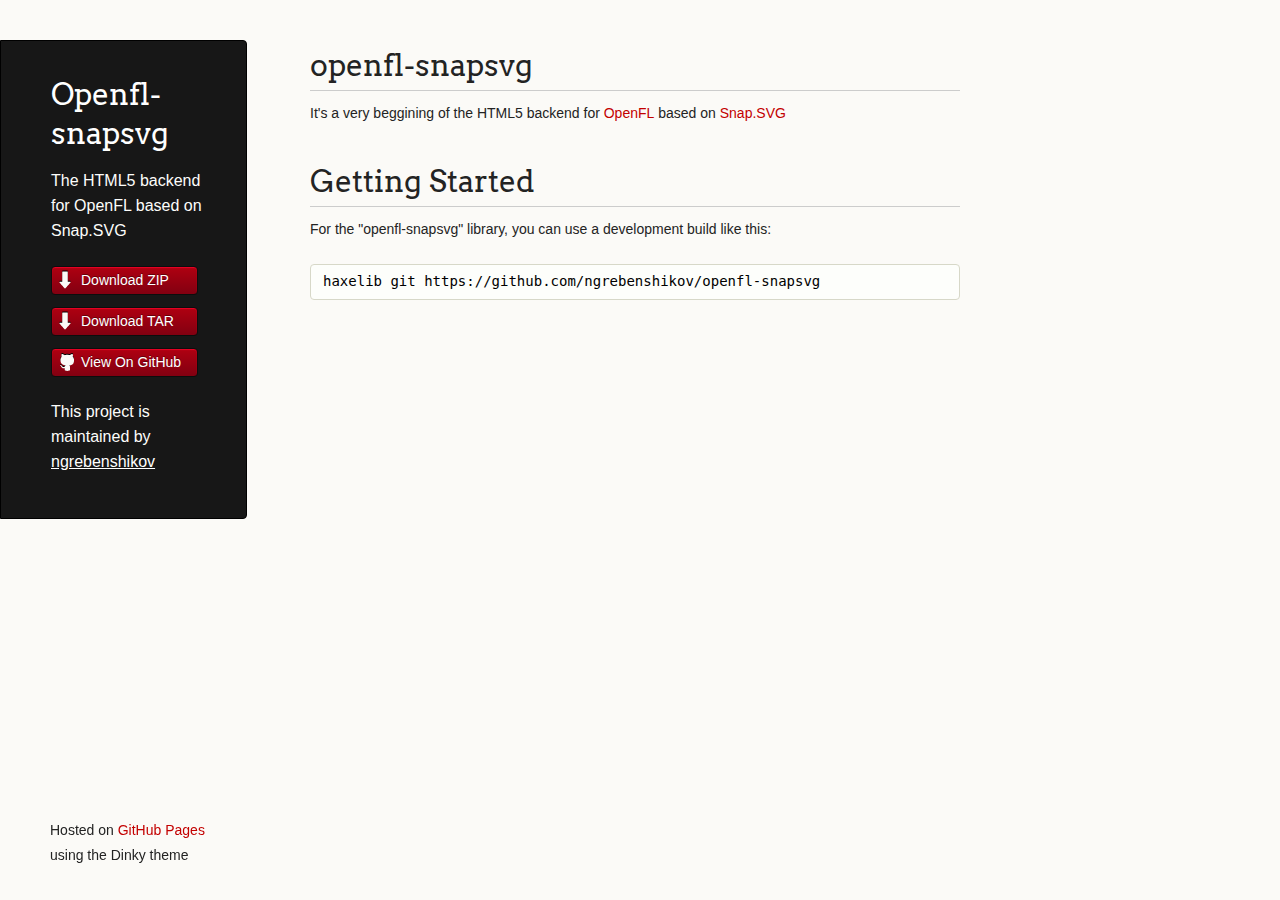
==== index.html @ 3d53fe93 "Create gh-pages branch via GitHub" ====
<!doctype html>
<html>
  <head>
    <meta charset="utf-8">
    <meta http-equiv="X-UA-Compatible" content="chrome=1">
    <title>Openfl-snapsvg by ngrebenshikov</title>

    <link rel="stylesheet" href="stylesheets/styles.css">
    <link rel="stylesheet" href="stylesheets/pygment_trac.css">
    <script src="javascripts/scale.fix.js"></script>
    <meta name="viewport" content="width=device-width, initial-scale=1, user-scalable=no">
    <!--[if lt IE 9]>
    <script src="//html5shiv.googlecode.com/svn/trunk/html5.js"></script>
    <![endif]-->
  </head>
  <body>
    <div class="wrapper">
      <header>
        <h1 class="header">Openfl-snapsvg</h1>
        <p class="header">The HTML5 backend for OpenFL based on Snap.SVG</p>

        <ul>
          <li class="download"><a class="buttons" href="https://github.com/ngrebenshikov/openfl-snapsvg/zipball/master">Download ZIP</a></li>
          <li class="download"><a class="buttons" href="https://github.com/ngrebenshikov/openfl-snapsvg/tarball/master">Download TAR</a></li>
          <li><a class="buttons github" href="https://github.com/ngrebenshikov/openfl-snapsvg">View On GitHub</a></li>
        </ul>

        <p class="header">This project is maintained by <a class="header name" href="https://github.com/ngrebenshikov">ngrebenshikov</a></p>


      </header>
      <section>
        <h1>
<a name="openfl-snapsvg" class="anchor" href="#openfl-snapsvg"><span class="octicon octicon-link"></span></a>openfl-snapsvg</h1>

<p>It's a very beggining of the HTML5 backend for <a href="http://www.openfl.org">OpenFL</a> based on <a href="http://snapsvg.io">Snap.SVG</a></p>

<h1>
<a name="getting-started" class="anchor" href="#getting-started"><span class="octicon octicon-link"></span></a>Getting Started</h1>

<p>For the "openfl-snapsvg" library, you can use a development build like this:</p>

<pre><code>haxelib git https://github.com/ngrebenshikov/openfl-snapsvg
</code></pre>
      </section>
      <footer>
        <p><small>Hosted on <a href="http://pages.github.com">GitHub Pages</a> using the Dinky theme</small></p>
      </footer>
    </div>
    <!--[if !IE]><script>fixScale(document);</script><![endif]-->
		
  </body>
</html>
---- stylesheets/styles.css ----
@import url(https://fonts.googleapis.com/css?family=Arvo:400,700,400italic);

/* MeyerWeb Reset */

html, body, div, span, applet, object, iframe,
h1, h2, h3, h4, h5, h6, p, blockquote, pre,
a, abbr, acronym, address, big, cite, code,
del, dfn, em, img, ins, kbd, q, s, samp,
small, strike, strong, sub, sup, tt, var,
b, u, i, center,
dl, dt, dd, ol, ul, li,
fieldset, form, label, legend,
table, caption, tbody, tfoot, thead, tr, th, td,
article, aside, canvas, details, embed,
figure, figcaption, footer, header, hgroup,
menu, nav, output, ruby, section, summary,
time, mark, audio, video {
  margin: 0;
  padding: 0;
  border: 0;
  font: inherit;
  vertical-align: baseline;
}


/* Base text styles */

body {
  padding:10px 50px 0 0;
  font-family:"Helvetica Neue", Helvetica, Arial, sans-serif;
	font-size: 14px;
	color: #232323;
	background-color: #FBFAF7;
	margin: 0;
	line-height: 1.8em;
	-webkit-font-smoothing: antialiased;

}

h1, h2, h3, h4, h5, h6 {
  color:#232323;
  margin:36px 0 10px;
}

p, ul, ol, table, dl {
  margin:0 0 22px;
}

h1, h2, h3 {
	font-family: Arvo, Monaco, serif;
  line-height:1.3;
	font-weight: normal;
}

h1,h2, h3 {
	display: block;
	border-bottom: 1px solid #ccc;
	padding-bottom: 5px;
}

h1 {
	font-size: 30px;
}

h2 {
	font-size: 24px;
}

h3 {
	font-size: 18px;
}

h4, h5, h6 {
	font-family: Arvo, Monaco, serif;
	font-weight: 700;
}

a {
  color:#C30000;
  font-weight:200;
  text-decoration:none;
}

a:hover {
	text-decoration: underline;
}

a small {
	font-size: 12px;
}

em {
	font-style: italic;
}

strong {
  font-weight:700;
}

ul {
  list-style: inside;
  padding-left: 25px;
}

ol {
  list-style: decimal inside;
  padding-left: 20px;
}

blockquote {
  margin: 0;
  padding: 0 0 0 20px;
  font-style: italic;
}

dl, dt, dd, dl p {
	font-color: #444;
}

dl dt {
  font-weight: bold;
}

dl dd {
  padding-left: 20px;
  font-style: italic;
}

dl p {
  padding-left: 20px;
  font-style: italic;
}

hr {
  border:0;
  background:#ccc;
  height:1px;
  margin:0 0 24px;
}

/* Images */

img {
  position: relative;
  margin: 0 auto;
  max-width: 650px;
  padding: 5px;
  margin: 10px 0 32px 0;
  border: 1px solid #ccc;
}

p img {
  display: inline;
  margin: 0;
  padding: 0;
  vertical-align: middle;
  text-align: center;
  border: none;
}

/* Code blocks */

code, pre {
	font-family: Monaco, "Bitstream Vera Sans Mono", "Lucida Console", Terminal, monospace;
  color:#000;
  font-size:14px;
}

pre {
	padding: 4px 12px;
  background: #FDFEFB;
  border-radius:4px;
  border:1px solid #D7D8C8;
  overflow: auto;
  overflow-y: hidden;
	margin-bottom: 32px;
}


/* Tables */

table {
  width:100%;
}

table {
  border: 1px solid #ccc;
  margin-bottom: 32px;
  text-align: left;
 }

th {
  font-family: 'Arvo', Helvetica, Arial, sans-serif;
	font-size: 18px;
	font-weight: normal;
  padding: 10px;
  background: #232323;
  color: #FDFEFB;
 }

td {
  padding: 10px;
	background: #ccc;
 }


/* Wrapper */
.wrapper {
  width:960px;
}


/* Header */

header {
	background-color: #171717;
	color: #FDFDFB;
  width:170px;
  float:left;
  position:fixed;
	border: 1px solid #000;
	-webkit-border-top-right-radius: 4px;
	-webkit-border-bottom-right-radius: 4px;
	-moz-border-radius-topright: 4px;
	-moz-border-radius-bottomright: 4px;
	border-top-right-radius: 4px;
	border-bottom-right-radius: 4px;
	padding: 34px 25px 22px 50px;
	margin: 30px 25px 0 0;
	-webkit-font-smoothing: antialiased;
}

p.header {
	font-size: 16px;
}

h1.header {
	font-family: Arvo, sans-serif;
	font-size: 30px;
	font-weight: 300;
	line-height: 1.3em;
	border-bottom: none;
	margin-top: 0;
}


h1.header, a.header, a.name, header a{
	color: #fff;
}

a.header {
	text-decoration: underline;
}

a.name {
	white-space: nowrap;
}

header ul {
  list-style:none;
  padding:0;
}

header li {
	list-style-type: none;
  width:132px;
  height:15px;
	margin-bottom: 12px;
	line-height: 1em;
	padding: 6px 6px 6px 7px;

	background: #AF0011;
	background: -moz-linear-gradient(top, #AF0011 0%, #820011 100%);
  background: -webkit-gradient(linear, left top, left bottom, color-stop(0%,#f8f8f8), color-stop(100%,#dddddd));
  background: -webkit-linear-gradient(top, #AF0011 0%,#820011 100%);
  background: -o-linear-gradient(top, #AF0011 0%,#820011 100%);
  background: -ms-linear-gradient(top, #AF0011 0%,#820011 100%);
  background: linear-gradient(top, #AF0011 0%,#820011 100%);

	border-radius:4px;
  border:1px solid #0D0D0D;

	-webkit-box-shadow: inset 0px 1px 1px 0 rgba(233,2,38, 1);
	box-shadow: inset 0px 1px 1px 0 rgba(233,2,38, 1);

}

header li:hover {
	background: #C3001D;
	background: -moz-linear-gradient(top, #C3001D 0%, #950119 100%);
  background: -webkit-gradient(linear, left top, left bottom, color-stop(0%,#f8f8f8), color-stop(100%,#dddddd));
  background: -webkit-linear-gradient(top, #C3001D 0%,#950119 100%);
  background: -o-linear-gradient(top, #C3001D 0%,#950119 100%);
  background: -ms-linear-gradient(top, #C3001D 0%,#950119 100%);
  background: linear-gradient(top, #C3001D 0%,#950119 100%);
}

a.buttons {
	-webkit-font-smoothing: antialiased;
	background: url(../images/arrow-down.png) no-repeat;
	font-weight: normal;
	text-shadow: rgba(0, 0, 0, 0.4) 0 -1px 0;
	padding: 2px 2px 2px 22px;
	height: 30px;
}

a.github {
	background: url(../images/octocat-small.png) no-repeat 1px;
}

a.buttons:hover {
	color: #fff;
	text-decoration: none;
}


/* Section - for main page content */

section {
  width:650px;
  float:right;
  padding-bottom:50px;
}


/* Footer */

footer {
  width:170px;
  float:left;
  position:fixed;
  bottom:10px;
	padding-left: 50px;
}

@media print, screen and (max-width: 960px) {

  div.wrapper {
    width:auto;
    margin:0;
  }

  header, section, footer {
    float:none;
    position:static;
    width:auto;
  }

	footer {
		border-top: 1px solid #ccc;
		margin:0 84px 0 50px;
		padding:0;
	}

  header {
    padding-right:320px;
  }

  section {
    padding:20px 84px 20px 50px;
    margin:0 0 20px;
  }

  header a small {
    display:inline;
  }

  header ul {
    position:absolute;
    right:130px;
    top:84px;
  }
}

@media print, screen and (max-width: 720px) {
  body {
    word-wrap:break-word;
  }

  header {
    padding:10px 20px 0;
		margin-right: 0;
  }

	section {
    padding:10px 0 10px 20px;
    margin:0 0 30px;
  }

	footer {
		margin: 0 0 0 30px;
	}

  header ul, header p.view {
    position:static;
  }
}

@media print, screen and (max-width: 480px) {

  header ul li.download {
    display:none;
  }

	footer {
		margin: 0 0 0 20px;
	}

	footer a{
		display:block;
	}

}

@media print {
  body {
    padding:0.4in;
    font-size:12pt;
    color:#444;
  }
}
---- stylesheets/pygment_trac.css ----
.highlight  { background: #ffffff; }
.highlight .c { color: #999988; font-style: italic } /* Comment */
.highlight .err { color: #a61717; background-color: #e3d2d2 } /* Error */
.highlight .k { font-weight: bold } /* Keyword */
.highlight .o { font-weight: bold } /* Operator */
.highlight .cm { color: #999988; font-style: italic } /* Comment.Multiline */
.highlight .cp { color: #999999; font-weight: bold } /* Comment.Preproc */
.highlight .c1 { color: #999988; font-style: italic } /* Comment.Single */
.highlight .cs { color: #999999; font-weight: bold; font-style: italic } /* Comment.Special */
.highlight .gd { color: #000000; background-color: #ffdddd } /* Generic.Deleted */
.highlight .gd .x { color: #000000; background-color: #ffaaaa } /* Generic.Deleted.Specific */
.highlight .ge { font-style: italic } /* Generic.Emph */
.highlight .gr { color: #aa0000 } /* Generic.Error */
.highlight .gh { color: #999999 } /* Generic.Heading */
.highlight .gi { color: #000000; background-color: #ddffdd } /* Generic.Inserted */
.highlight .gi .x { color: #000000; background-color: #aaffaa } /* Generic.Inserted.Specific */
.highlight .go { color: #888888 } /* Generic.Output */
.highlight .gp { color: #555555 } /* Generic.Prompt */
.highlight .gs { font-weight: bold } /* Generic.Strong */
.highlight .gu { color: #800080; font-weight: bold; } /* Generic.Subheading */
.highlight .gt { color: #aa0000 } /* Generic.Traceback */
.highlight .kc { font-weight: bold } /* Keyword.Constant */
.highlight .kd { font-weight: bold } /* Keyword.Declaration */
.highlight .kn { font-weight: bold } /* Keyword.Namespace */
.highlight .kp { font-weight: bold } /* Keyword.Pseudo */
.highlight .kr { font-weight: bold } /* Keyword.Reserved */
.highlight .kt { color: #445588; font-weight: bold } /* Keyword.Type */
.highlight .m { color: #009999 } /* Literal.Number */
.highlight .s { color: #d14 } /* Literal.String */
.highlight .na { color: #008080 } /* Name.Attribute */
.highlight .nb { color: #0086B3 } /* Name.Builtin */
.highlight .nc { color: #445588; font-weight: bold } /* Name.Class */
.highlight .no { color: #008080 } /* Name.Constant */
.highlight .ni { color: #800080 } /* Name.Entity */
.highlight .ne { color: #990000; font-weight: bold } /* Name.Exception */
.highlight .nf { color: #990000; font-weight: bold } /* Name.Function */
.highlight .nn { color: #555555 } /* Name.Namespace */
.highlight .nt { color: #000080 } /* Name.Tag */
.highlight .nv { color: #008080 } /* Name.Variable */
.highlight .ow { font-weight: bold } /* Operator.Word */
.highlight .w { color: #bbbbbb } /* Text.Whitespace */
.highlight .mf { color: #009999 } /* Literal.Number.Float */
.highlight .mh { color: #009999 } /* Literal.Number.Hex */
.highlight .mi { color: #009999 } /* Literal.Number.Integer */
.highlight .mo { color: #009999 } /* Literal.Number.Oct */
.highlight .sb { color: #d14 } /* Literal.String.Backtick */
.highlight .sc { color: #d14 } /* Literal.String.Char */
.highlight .sd { color: #d14 } /* Literal.String.Doc */
.highlight .s2 { color: #d14 } /* Literal.String.Double */
.highlight .se { color: #d14 } /* Literal.String.Escape */
.highlight .sh { color: #d14 } /* Literal.String.Heredoc */
.highlight .si { color: #d14 } /* Literal.String.Interpol */
.highlight .sx { color: #d14 } /* Literal.String.Other */
.highlight .sr { color: #009926 } /* Literal.String.Regex */
.highlight .s1 { color: #d14 } /* Literal.String.Single */
.highlight .ss { color: #990073 } /* Literal.String.Symbol */
.highlight .bp { color: #999999 } /* Name.Builtin.Pseudo */
.highlight .vc { color: #008080 } /* Name.Variable.Class */
.highlight .vg { color: #008080 } /* Name.Variable.Global */
.highlight .vi { color: #008080 } /* Name.Variable.Instance */
.highlight .il { color: #009999 } /* Literal.Number.Integer.Long */

.type-csharp .highlight .k { color: #0000FF }
.type-csharp .highlight .kt { color: #0000FF }
.type-csharp .highlight .nf { color: #000000; font-weight: normal }
.type-csharp .highlight .nc { color: #2B91AF }
.type-csharp .highlight .nn { color: #000000 }
.type-csharp .highlight .s { color: #A31515 }
.type-csharp .highlight .sc { color: #A31515 }
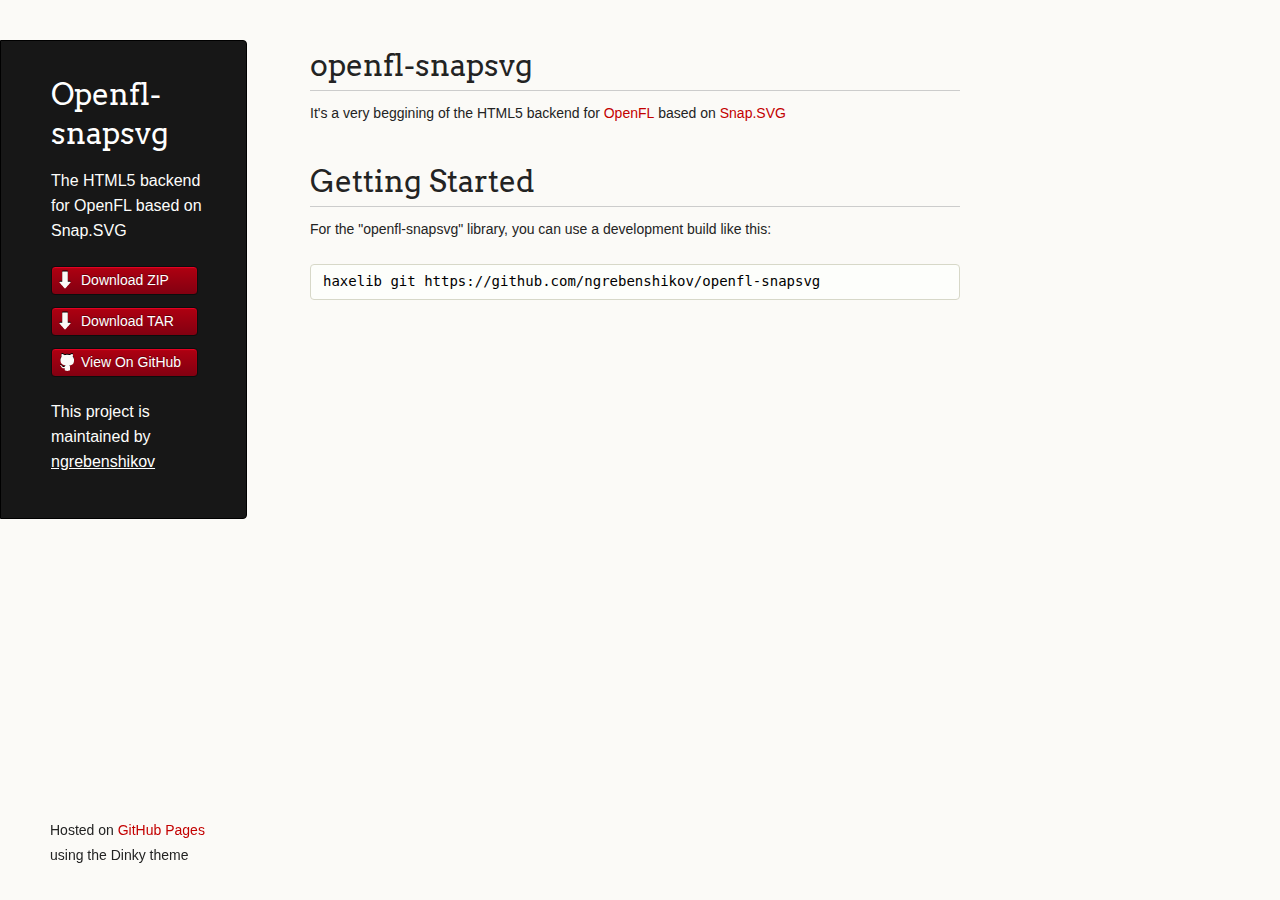
==== commit b51b50a8: "Create gh-pages branch via GitHub" ====
--- a/index.html
+++ b/index.html
@@ -48,6 +48,16 @@
       </footer>
     </div>
     <!--[if !IE]><script>fixScale(document);</script><![endif]-->
-		
+		          <script type="text/javascript">
+            var gaJsHost = (("https:" == document.location.protocol) ? "https://ssl." : "http://www.");
+            document.write(unescape("%3Cscript src='" + gaJsHost + "google-analytics.com/ga.js' type='text/javascript'%3E%3C/script%3E"));
+          </script>
+          <script type="text/javascript">
+            try {
+              var pageTracker = _gat._getTracker("UA-105853-17");
+            pageTracker._trackPageview();
+            } catch(err) {}
+          </script>
+
   </body>
 </html>
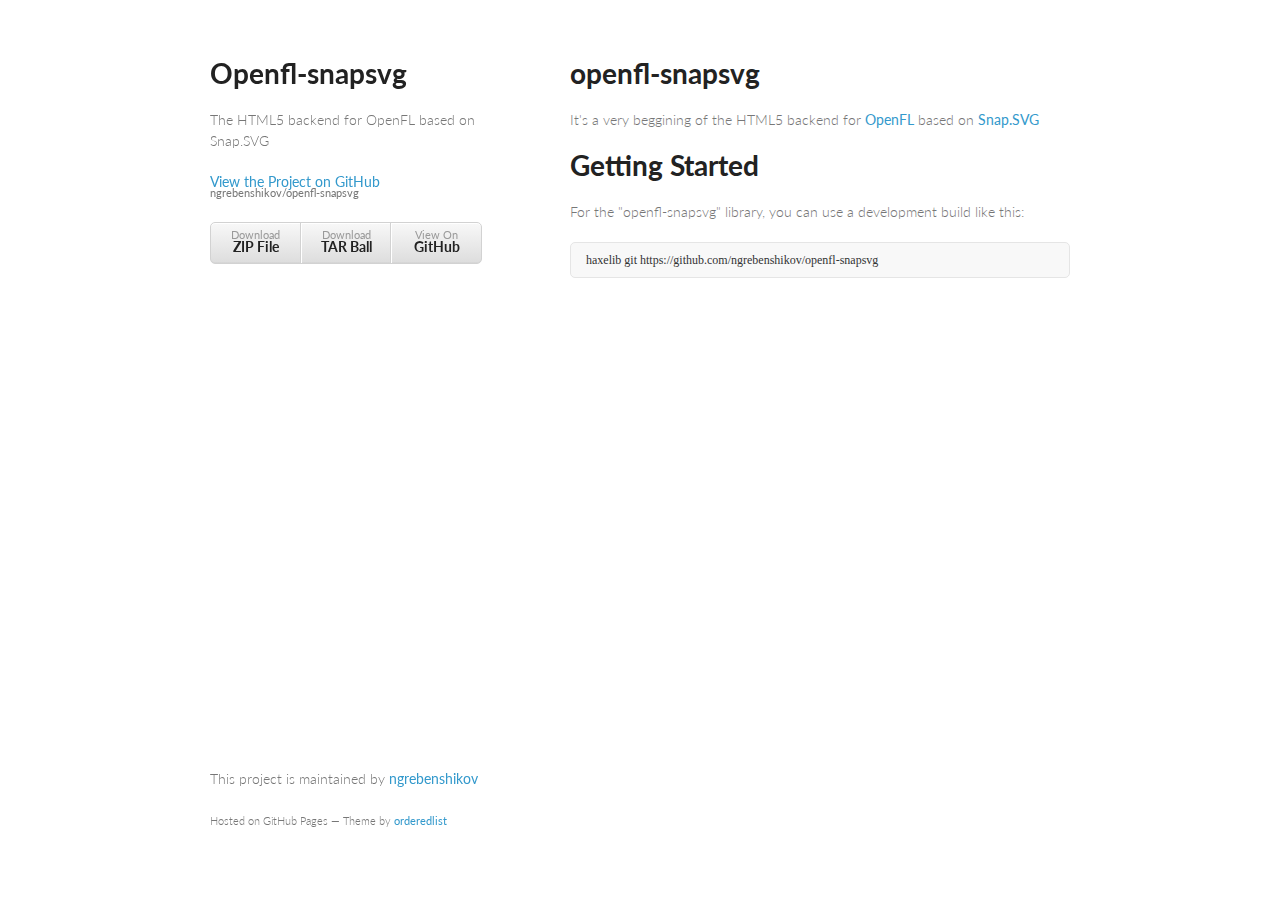
==== commit 33669234: "Create gh-pages branch via GitHub" ====
--- a/index.html
+++ b/index.html
@@ -7,7 +7,6 @@
 
     <link rel="stylesheet" href="stylesheets/styles.css">
     <link rel="stylesheet" href="stylesheets/pygment_trac.css">
-    <script src="javascripts/scale.fix.js"></script>
     <meta name="viewport" content="width=device-width, initial-scale=1, user-scalable=no">
     <!--[if lt IE 9]>
     <script src="//html5shiv.googlecode.com/svn/trunk/html5.js"></script>
@@ -16,18 +15,17 @@
   <body>
     <div class="wrapper">
       <header>
-        <h1 class="header">Openfl-snapsvg</h1>
-        <p class="header">The HTML5 backend for OpenFL based on Snap.SVG</p>
+        <h1>Openfl-snapsvg</h1>
+        <p>The HTML5 backend for OpenFL based on Snap.SVG</p>
+
+        <p class="view"><a href="https://github.com/ngrebenshikov/openfl-snapsvg">View the Project on GitHub <small>ngrebenshikov/openfl-snapsvg</small></a></p>
+
 
         <ul>
-          <li class="download"><a class="buttons" href="https://github.com/ngrebenshikov/openfl-snapsvg/zipball/master">Download ZIP</a></li>
-          <li class="download"><a class="buttons" href="https://github.com/ngrebenshikov/openfl-snapsvg/tarball/master">Download TAR</a></li>
-          <li><a class="buttons github" href="https://github.com/ngrebenshikov/openfl-snapsvg">View On GitHub</a></li>
+          <li><a href="https://github.com/ngrebenshikov/openfl-snapsvg/zipball/master">Download <strong>ZIP File</strong></a></li>
+          <li><a href="https://github.com/ngrebenshikov/openfl-snapsvg/tarball/master">Download <strong>TAR Ball</strong></a></li>
+          <li><a href="https://github.com/ngrebenshikov/openfl-snapsvg">View On <strong>GitHub</strong></a></li>
         </ul>
-
-        <p class="header">This project is maintained by <a class="header name" href="https://github.com/ngrebenshikov">ngrebenshikov</a></p>
-
-
       </header>
       <section>
         <h1>
@@ -44,11 +42,12 @@
 </code></pre>
       </section>
       <footer>
-        <p><small>Hosted on <a href="http://pages.github.com">GitHub Pages</a> using the Dinky theme</small></p>
+        <p>This project is maintained by <a href="https://github.com/ngrebenshikov">ngrebenshikov</a></p>
+        <p><small>Hosted on GitHub Pages &mdash; Theme by <a href="https://github.com/orderedlist">orderedlist</a></small></p>
       </footer>
     </div>
-    <!--[if !IE]><script>fixScale(document);</script><![endif]-->
-		          <script type="text/javascript">
+    <script src="javascripts/scale.fix.js"></script>
+              <script type="text/javascript">
             var gaJsHost = (("https:" == document.location.protocol) ? "https://ssl." : "http://www.");
             document.write(unescape("%3Cscript src='" + gaJsHost + "google-analytics.com/ga.js' type='text/javascript'%3E%3C/script%3E"));
           </script>
@@ -60,4 +59,4 @@
           </script>
 
   </body>
-</html>
+</html>--- a/stylesheets/styles.css
+++ b/stylesheets/styles.css
@@ -1,374 +1,220 @@
-@import url(https://fonts.googleapis.com/css?family=Arvo:400,700,400italic);
-
-/* MeyerWeb Reset */
-
-html, body, div, span, applet, object, iframe,
-h1, h2, h3, h4, h5, h6, p, blockquote, pre,
-a, abbr, acronym, address, big, cite, code,
-del, dfn, em, img, ins, kbd, q, s, samp,
-small, strike, strong, sub, sup, tt, var,
-b, u, i, center,
-dl, dt, dd, ol, ul, li,
-fieldset, form, label, legend,
-table, caption, tbody, tfoot, thead, tr, th, td,
-article, aside, canvas, details, embed,
-figure, figcaption, footer, header, hgroup,
-menu, nav, output, ruby, section, summary,
-time, mark, audio, video {
-  margin: 0;
-  padding: 0;
-  border: 0;
-  font: inherit;
-  vertical-align: baseline;
-}
-
-
-/* Base text styles */
+@import url(https://fonts.googleapis.com/css?family=Lato:300italic,700italic,300,700);
 
 body {
-  padding:10px 50px 0 0;
-  font-family:"Helvetica Neue", Helvetica, Arial, sans-serif;
-	font-size: 14px;
-	color: #232323;
-	background-color: #FBFAF7;
-	margin: 0;
-	line-height: 1.8em;
-	-webkit-font-smoothing: antialiased;
-
+  padding:50px;
+  font:14px/1.5 Lato, "Helvetica Neue", Helvetica, Arial, sans-serif;
+  color:#777;
+  font-weight:300;
 }
 
 h1, h2, h3, h4, h5, h6 {
-  color:#232323;
-  margin:36px 0 10px;
-}
-
-p, ul, ol, table, dl {
-  margin:0 0 22px;
+  color:#222;
+  margin:0 0 20px;
+}
+
+p, ul, ol, table, pre, dl {
+  margin:0 0 20px;
 }
 
 h1, h2, h3 {
-	font-family: Arvo, Monaco, serif;
-  line-height:1.3;
-	font-weight: normal;
-}
-
-h1,h2, h3 {
-	display: block;
-	border-bottom: 1px solid #ccc;
-	padding-bottom: 5px;
+  line-height:1.1;
 }
 
 h1 {
-	font-size: 30px;
+  font-size:28px;
 }
 
 h2 {
-	font-size: 24px;
-}
-
-h3 {
-	font-size: 18px;
-}
-
-h4, h5, h6 {
-	font-family: Arvo, Monaco, serif;
-	font-weight: 700;
+  color:#393939;
+}
+
+h3, h4, h5, h6 {
+  color:#494949;
 }
 
 a {
-  color:#C30000;
-  font-weight:200;
+  color:#39c;
+  font-weight:400;
   text-decoration:none;
 }
 
-a:hover {
-	text-decoration: underline;
-}
-
 a small {
-	font-size: 12px;
-}
-
-em {
-	font-style: italic;
+  font-size:11px;
+  color:#777;
+  margin-top:-0.6em;
+  display:block;
+}
+
+.wrapper {
+  width:860px;
+  margin:0 auto;
+}
+
+blockquote {
+  border-left:1px solid #e5e5e5;
+  margin:0;
+  padding:0 0 0 20px;
+  font-style:italic;
+}
+
+code, pre {
+  font-family:Monaco, Bitstream Vera Sans Mono, Lucida Console, Terminal;
+  color:#333;
+  font-size:12px;
+}
+
+pre {
+  padding:8px 15px;
+  background: #f8f8f8;  
+  border-radius:5px;
+  border:1px solid #e5e5e5;
+  overflow-x: auto;
+}
+
+table {
+  width:100%;
+  border-collapse:collapse;
+}
+
+th, td {
+  text-align:left;
+  padding:5px 10px;
+  border-bottom:1px solid #e5e5e5;
+}
+
+dt {
+  color:#444;
+  font-weight:700;
+}
+
+th {
+  color:#444;
+}
+
+img {
+  max-width:100%;
+}
+
+header {
+  width:270px;
+  float:left;
+  position:fixed;
+}
+
+header ul {
+  list-style:none;
+  height:40px;
+  
+  padding:0;
+  
+  background: #eee;
+  background: -moz-linear-gradient(top, #f8f8f8 0%, #dddddd 100%);
+  background: -webkit-gradient(linear, left top, left bottom, color-stop(0%,#f8f8f8), color-stop(100%,#dddddd));
+  background: -webkit-linear-gradient(top, #f8f8f8 0%,#dddddd 100%);
+  background: -o-linear-gradient(top, #f8f8f8 0%,#dddddd 100%);
+  background: -ms-linear-gradient(top, #f8f8f8 0%,#dddddd 100%);
+  background: linear-gradient(top, #f8f8f8 0%,#dddddd 100%);
+  
+  border-radius:5px;
+  border:1px solid #d2d2d2;
+  box-shadow:inset #fff 0 1px 0, inset rgba(0,0,0,0.03) 0 -1px 0;
+  width:270px;
+}
+
+header li {
+  width:89px;
+  float:left;
+  border-right:1px solid #d2d2d2;
+  height:40px;
+}
+
+header ul a {
+  line-height:1;
+  font-size:11px;
+  color:#999;
+  display:block;
+  text-align:center;
+  padding-top:6px;
+  height:40px;
 }
 
 strong {
+  color:#222;
   font-weight:700;
 }
 
-ul {
-  list-style: inside;
-  padding-left: 25px;
-}
-
-ol {
-  list-style: decimal inside;
-  padding-left: 20px;
-}
-
-blockquote {
-  margin: 0;
-  padding: 0 0 0 20px;
-  font-style: italic;
-}
-
-dl, dt, dd, dl p {
-	font-color: #444;
-}
-
-dl dt {
-  font-weight: bold;
-}
-
-dl dd {
-  padding-left: 20px;
-  font-style: italic;
-}
-
-dl p {
-  padding-left: 20px;
-  font-style: italic;
+header ul li + li {
+  width:88px;
+  border-left:1px solid #fff;
+}
+
+header ul li + li + li {
+  border-right:none;
+  width:89px;
+}
+
+header ul a strong {
+  font-size:14px;
+  display:block;
+  color:#222;
+}
+
+section {
+  width:500px;
+  float:right;
+  padding-bottom:50px;
+}
+
+small {
+  font-size:11px;
 }
 
 hr {
   border:0;
-  background:#ccc;
+  background:#e5e5e5;
   height:1px;
-  margin:0 0 24px;
-}
-
-/* Images */
-
-img {
-  position: relative;
-  margin: 0 auto;
-  max-width: 650px;
-  padding: 5px;
-  margin: 10px 0 32px 0;
-  border: 1px solid #ccc;
-}
-
-p img {
-  display: inline;
-  margin: 0;
-  padding: 0;
-  vertical-align: middle;
-  text-align: center;
-  border: none;
-}
-
-/* Code blocks */
-
-code, pre {
-	font-family: Monaco, "Bitstream Vera Sans Mono", "Lucida Console", Terminal, monospace;
-  color:#000;
-  font-size:14px;
-}
-
-pre {
-	padding: 4px 12px;
-  background: #FDFEFB;
-  border-radius:4px;
-  border:1px solid #D7D8C8;
-  overflow: auto;
-  overflow-y: hidden;
-	margin-bottom: 32px;
-}
-
-
-/* Tables */
-
-table {
-  width:100%;
-}
-
-table {
-  border: 1px solid #ccc;
-  margin-bottom: 32px;
-  text-align: left;
- }
-
-th {
-  font-family: 'Arvo', Helvetica, Arial, sans-serif;
-	font-size: 18px;
-	font-weight: normal;
-  padding: 10px;
-  background: #232323;
-  color: #FDFEFB;
- }
-
-td {
-  padding: 10px;
-	background: #ccc;
- }
-
-
-/* Wrapper */
-.wrapper {
-  width:960px;
-}
-
-
-/* Header */
-
-header {
-	background-color: #171717;
-	color: #FDFDFB;
-  width:170px;
+  margin:0 0 20px;
+}
+
+footer {
+  width:270px;
   float:left;
   position:fixed;
-	border: 1px solid #000;
-	-webkit-border-top-right-radius: 4px;
-	-webkit-border-bottom-right-radius: 4px;
-	-moz-border-radius-topright: 4px;
-	-moz-border-radius-bottomright: 4px;
-	border-top-right-radius: 4px;
-	border-bottom-right-radius: 4px;
-	padding: 34px 25px 22px 50px;
-	margin: 30px 25px 0 0;
-	-webkit-font-smoothing: antialiased;
-}
-
-p.header {
-	font-size: 16px;
-}
-
-h1.header {
-	font-family: Arvo, sans-serif;
-	font-size: 30px;
-	font-weight: 300;
-	line-height: 1.3em;
-	border-bottom: none;
-	margin-top: 0;
-}
-
-
-h1.header, a.header, a.name, header a{
-	color: #fff;
-}
-
-a.header {
-	text-decoration: underline;
-}
-
-a.name {
-	white-space: nowrap;
-}
-
-header ul {
-  list-style:none;
-  padding:0;
-}
-
-header li {
-	list-style-type: none;
-  width:132px;
-  height:15px;
-	margin-bottom: 12px;
-	line-height: 1em;
-	padding: 6px 6px 6px 7px;
-
-	background: #AF0011;
-	background: -moz-linear-gradient(top, #AF0011 0%, #820011 100%);
-  background: -webkit-gradient(linear, left top, left bottom, color-stop(0%,#f8f8f8), color-stop(100%,#dddddd));
-  background: -webkit-linear-gradient(top, #AF0011 0%,#820011 100%);
-  background: -o-linear-gradient(top, #AF0011 0%,#820011 100%);
-  background: -ms-linear-gradient(top, #AF0011 0%,#820011 100%);
-  background: linear-gradient(top, #AF0011 0%,#820011 100%);
-
-	border-radius:4px;
-  border:1px solid #0D0D0D;
-
-	-webkit-box-shadow: inset 0px 1px 1px 0 rgba(233,2,38, 1);
-	box-shadow: inset 0px 1px 1px 0 rgba(233,2,38, 1);
-
-}
-
-header li:hover {
-	background: #C3001D;
-	background: -moz-linear-gradient(top, #C3001D 0%, #950119 100%);
-  background: -webkit-gradient(linear, left top, left bottom, color-stop(0%,#f8f8f8), color-stop(100%,#dddddd));
-  background: -webkit-linear-gradient(top, #C3001D 0%,#950119 100%);
-  background: -o-linear-gradient(top, #C3001D 0%,#950119 100%);
-  background: -ms-linear-gradient(top, #C3001D 0%,#950119 100%);
-  background: linear-gradient(top, #C3001D 0%,#950119 100%);
-}
-
-a.buttons {
-	-webkit-font-smoothing: antialiased;
-	background: url(../images/arrow-down.png) no-repeat;
-	font-weight: normal;
-	text-shadow: rgba(0, 0, 0, 0.4) 0 -1px 0;
-	padding: 2px 2px 2px 22px;
-	height: 30px;
-}
-
-a.github {
-	background: url(../images/octocat-small.png) no-repeat 1px;
-}
-
-a.buttons:hover {
-	color: #fff;
-	text-decoration: none;
-}
-
-
-/* Section - for main page content */
-
-section {
-  width:650px;
-  float:right;
-  padding-bottom:50px;
-}
-
-
-/* Footer */
-
-footer {
-  width:170px;
-  float:left;
-  position:fixed;
-  bottom:10px;
-	padding-left: 50px;
+  bottom:50px;
 }
 
 @media print, screen and (max-width: 960px) {
-
+  
   div.wrapper {
     width:auto;
     margin:0;
   }
-
+  
   header, section, footer {
     float:none;
     position:static;
     width:auto;
   }
-
-	footer {
-		border-top: 1px solid #ccc;
-		margin:0 84px 0 50px;
-		padding:0;
-	}
-
+  
   header {
     padding-right:320px;
   }
-
+  
   section {
-    padding:20px 84px 20px 50px;
+    border:1px solid #e5e5e5;
+    border-width:1px 0;
+    padding:20px 0;
     margin:0 0 20px;
   }
-
+  
   header a small {
     display:inline;
   }
-
+  
   header ul {
     position:absolute;
-    right:130px;
-    top:84px;
+    right:50px;
+    top:52px;
   }
 }
 
@@ -376,40 +222,28 @@
   body {
     word-wrap:break-word;
   }
-
+  
   header {
-    padding:10px 20px 0;
-		margin-right: 0;
-  }
-
-	section {
-    padding:10px 0 10px 20px;
-    margin:0 0 30px;
-  }
-
-	footer {
-		margin: 0 0 0 30px;
-	}
-
+    padding:0;
+  }
+  
   header ul, header p.view {
     position:static;
   }
+  
+  pre, code {
+    word-wrap:normal;
+  }
 }
 
 @media print, screen and (max-width: 480px) {
-
-  header ul li.download {
+  body {
+    padding:15px;
+  }
+  
+  header ul {
     display:none;
   }
-
-	footer {
-		margin: 0 0 0 20px;
-	}
-
-	footer a{
-		display:block;
-	}
-
 }
 
 @media print {
@@ -418,4 +252,4 @@
     font-size:12pt;
     color:#444;
   }
-}+}
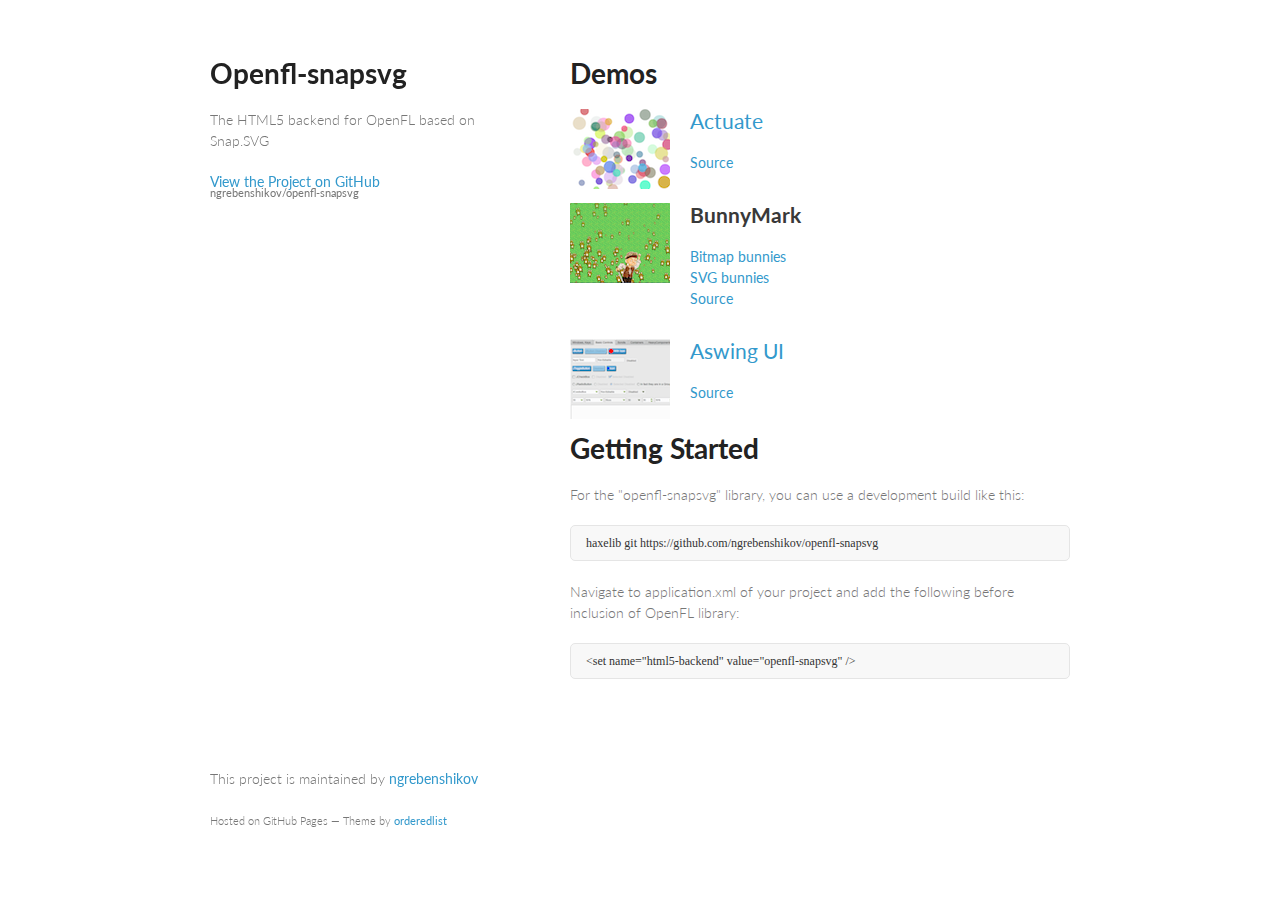
==== commit c5e53c2f: "Demos added." ====
--- a/index.html
+++ b/index.html
@@ -14,38 +14,44 @@
   </head>
   <body>
     <div class="wrapper">
-      <header>
-        <h1>Openfl-snapsvg</h1>
-        <p>The HTML5 backend for OpenFL based on Snap.SVG</p>
+	    <header>
+			<h1>Openfl-snapsvg</h1>
+			<p>The HTML5 backend for OpenFL based on Snap.SVG</p>
+			<p class="view"><a href="https://github.com/ngrebenshikov/openfl-snapsvg">View the Project on GitHub <small>ngrebenshikov/openfl-snapsvg</small></a></p>
+		</header>
+		<section>
+			<h1><a name="openfl-snapsvg" class="anchor" href="#openfl-snapsvg"><span class="octicon octicon-link"></span></a>Demos</h1>
+			<div class="demo">
+				<div class="thumb"><a href="demos/actuate/index.html"><img src="images/actuate.png" width="100" height="80" border="0"/></a></div>
+				<h2><a href="demos/actuate/index.html">Actuate</a></h2>
+				<div class="source"><a href="https://github.com/ngrebenshikov/openfl-samples/tree/master/ActuateExample">Source</a></div>
+			</div>
+			<div class="demo">
+				<div class="thumb"><a href="demos/bunnies-bitmap/index.html"><img src="images/bunnies.png" width="100" height="80" border="0"/></a></div>
+				<h2>BunnyMark</h2>
+				<div class="source"><a href="demos/bunnies-bitmap/index.html">Bitmap bunnies</a></div>
+				<div class="source"><a href="demos/bunnies-svg/index.html">SVG bunnies</a></div>
+				<div class="source"><a href="https://github.com/ngrebenshikov/openfl-samples/tree/master/BunnyMark">Source</a></div>
+			</div>
+			<div class="demo">
+				<div class="thumb"><a href="demos/aswing/index.html"><img src="images/aswing.png" width="100" height="80" border="0"/></a></div>
+				<h2><a href="demos/aswing/index.html">Aswing UI</a></h2>
+				<div class="source"><a href="https://github.com/ngrebenshikov/aswing/tree/master/haXeTest">Source</a></div>
+			</div>
 
-        <p class="view"><a href="https://github.com/ngrebenshikov/openfl-snapsvg">View the Project on GitHub <small>ngrebenshikov/openfl-snapsvg</small></a></p>
+			<h1><a name="getting-started" class="anchor" href="#getting-started"><span class="octicon octicon-link"></span></a>Getting Started</h1>
+			<p>For the "openfl-snapsvg" library, you can use a development build like this:</p>
+			<pre><code>haxelib git https://github.com/ngrebenshikov/openfl-snapsvg</code></pre>
+			<p>Navigate to application.xml of your project and add the following before inclusion of OpenFL library:</p>
+			<pre><code>&lt;set name="html5-backend" value="openfl-snapsvg" /&gt;</code></pre>
+		</section>
 
+		<footer>
+			<p>This project is maintained by <a href="https://github.com/ngrebenshikov">ngrebenshikov</a></p>
+			<p><small>Hosted on GitHub Pages &mdash; Theme by <a href="https://github.com/orderedlist">orderedlist</a></small></p>
+		</footer>
+	</div>
 
-        <ul>
-          <li><a href="https://github.com/ngrebenshikov/openfl-snapsvg/zipball/master">Download <strong>ZIP File</strong></a></li>
-          <li><a href="https://github.com/ngrebenshikov/openfl-snapsvg/tarball/master">Download <strong>TAR Ball</strong></a></li>
-          <li><a href="https://github.com/ngrebenshikov/openfl-snapsvg">View On <strong>GitHub</strong></a></li>
-        </ul>
-      </header>
-      <section>
-        <h1>
-<a name="openfl-snapsvg" class="anchor" href="#openfl-snapsvg"><span class="octicon octicon-link"></span></a>openfl-snapsvg</h1>
-
-<p>It's a very beggining of the HTML5 backend for <a href="http://www.openfl.org">OpenFL</a> based on <a href="http://snapsvg.io">Snap.SVG</a></p>
-
-<h1>
-<a name="getting-started" class="anchor" href="#getting-started"><span class="octicon octicon-link"></span></a>Getting Started</h1>
-
-<p>For the "openfl-snapsvg" library, you can use a development build like this:</p>
-
-<pre><code>haxelib git https://github.com/ngrebenshikov/openfl-snapsvg
-</code></pre>
-      </section>
-      <footer>
-        <p>This project is maintained by <a href="https://github.com/ngrebenshikov">ngrebenshikov</a></p>
-        <p><small>Hosted on GitHub Pages &mdash; Theme by <a href="https://github.com/orderedlist">orderedlist</a></small></p>
-      </footer>
-    </div>
     <script src="javascripts/scale.fix.js"></script>
               <script type="text/javascript">
             var gaJsHost = (("https:" == document.location.protocol) ? "https://ssl." : "http://www.");
--- a/stylesheets/styles.css
+++ b/stylesheets/styles.css
@@ -183,6 +183,19 @@
   bottom:50px;
 }
 
+.demo {
+	padding-bottom: 30px;
+	clear: both;
+}
+
+.demo .thumb {
+	float: left;
+}
+
+.demo h2, .demo .source {
+	margin-left: 120px;
+}
+
 @media print, screen and (max-width: 960px) {
   
   div.wrapper {
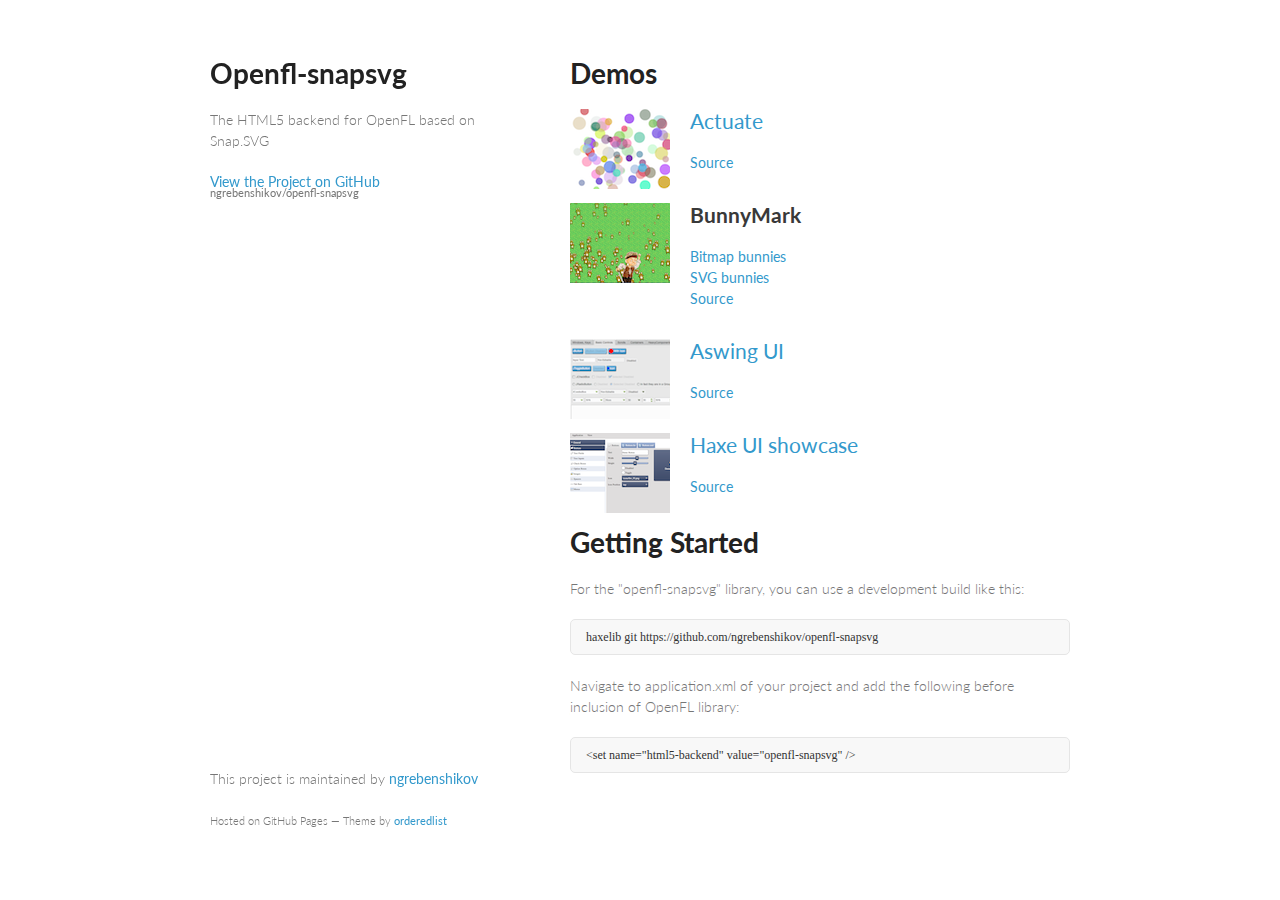
==== commit 123b6d99: "HaxeUI demo added." ====
--- a/index.html
+++ b/index.html
@@ -39,6 +39,12 @@
 				<div class="source"><a href="https://github.com/ngrebenshikov/aswing/tree/master/haXeTest">Source</a></div>
 			</div>
 
+			<div class="demo">
+				<div class="thumb"><a href="demos/haxeui-showcase/index.html"><img src="images/haxeui-showcase.png" width="100" height="80" border="0"/></a></div>
+				<h2><a href="demos/haxeui-showcase/index.html">Haxe UI showcase</a></h2>
+				<div class="source"><a href="https://github.com/ianharrigan/haxeui-showcase">Source</a></div>
+			</div>
+
 			<h1><a name="getting-started" class="anchor" href="#getting-started"><span class="octicon octicon-link"></span></a>Getting Started</h1>
 			<p>For the "openfl-snapsvg" library, you can use a development build like this:</p>
 			<pre><code>haxelib git https://github.com/ngrebenshikov/openfl-snapsvg</code></pre>
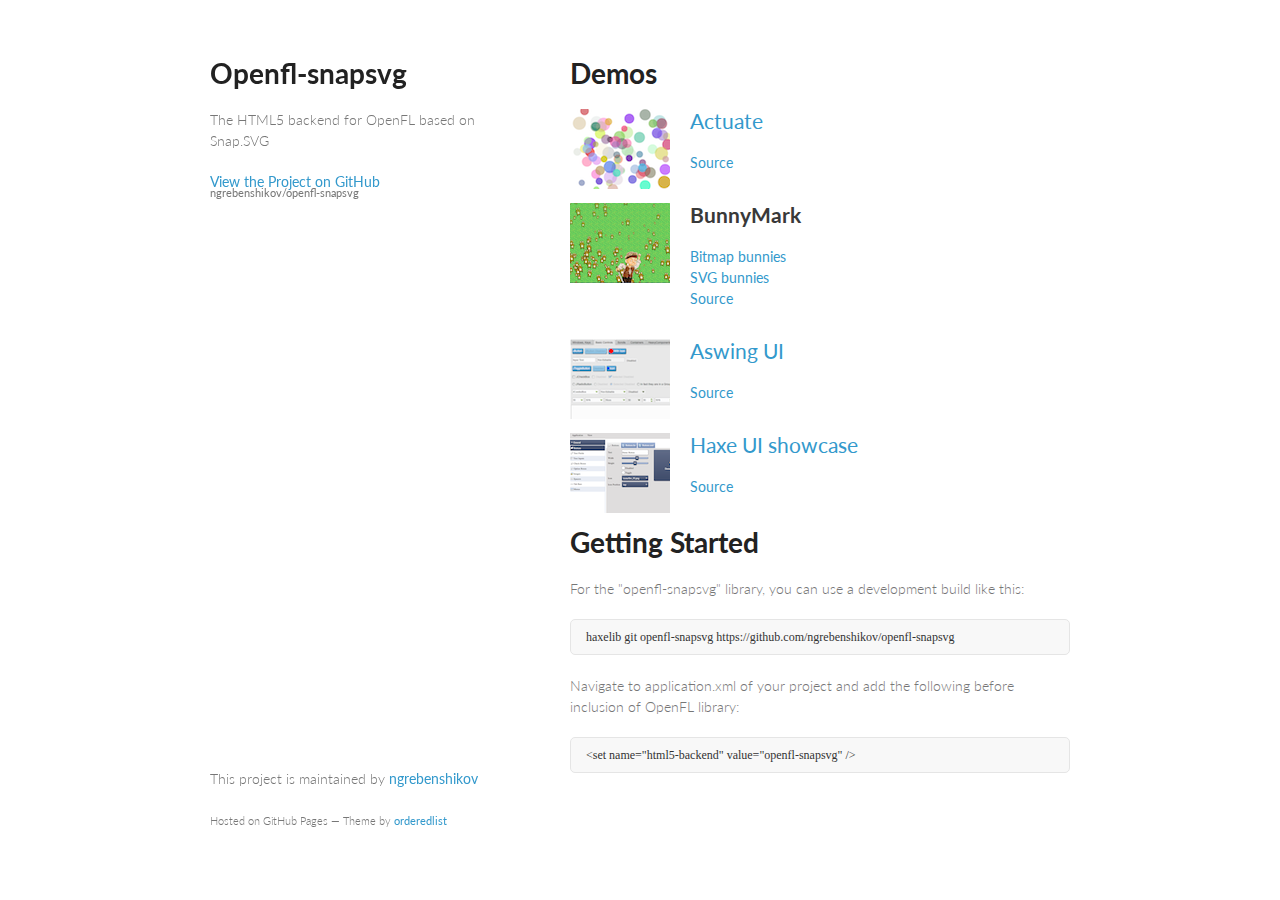
==== commit 0f61e366: "Fix the haxelib git command on gh-pages as well" ====
--- a/index.html
+++ b/index.html
@@ -47,7 +47,7 @@
 
 			<h1><a name="getting-started" class="anchor" href="#getting-started"><span class="octicon octicon-link"></span></a>Getting Started</h1>
 			<p>For the "openfl-snapsvg" library, you can use a development build like this:</p>
-			<pre><code>haxelib git https://github.com/ngrebenshikov/openfl-snapsvg</code></pre>
+			<pre><code>haxelib git openfl-snapsvg https://github.com/ngrebenshikov/openfl-snapsvg</code></pre>
 			<p>Navigate to application.xml of your project and add the following before inclusion of OpenFL library:</p>
 			<pre><code>&lt;set name="html5-backend" value="openfl-snapsvg" /&gt;</code></pre>
 		</section>
@@ -71,4 +71,4 @@
           </script>
 
   </body>
-</html>+</html>
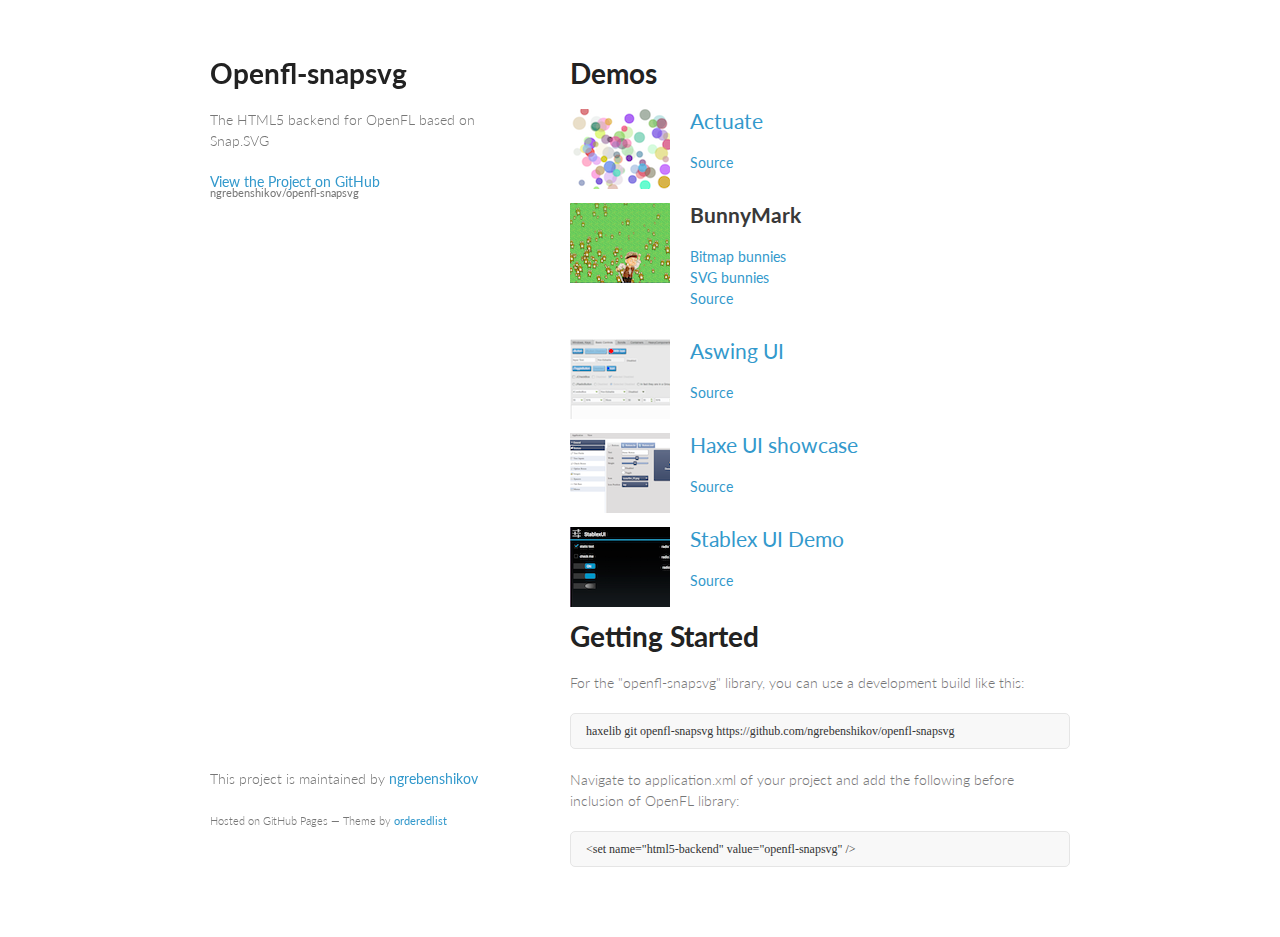
==== commit fd2c4b52: "Stable UI demo added." ====
--- a/index.html
+++ b/index.html
@@ -45,6 +45,12 @@
 				<div class="source"><a href="https://github.com/ianharrigan/haxeui-showcase">Source</a></div>
 			</div>
 
+			<div class="demo">
+				<div class="thumb"><a href="demos/stablexui-demo/index.html"><img src="images/stablexui-demo.png" width="100" height="80" border="0"/></a></div>
+				<h2><a href="demos/stablexui-demo/index.html">Stablex UI Demo</a></h2>
+				<div class="source"><a href="https://github.com/ngrebenshikov/StablexUI/tree/master/samples/demo">Source</a></div>
+			</div>
+
 			<h1><a name="getting-started" class="anchor" href="#getting-started"><span class="octicon octicon-link"></span></a>Getting Started</h1>
 			<p>For the "openfl-snapsvg" library, you can use a development build like this:</p>
 			<pre><code>haxelib git openfl-snapsvg https://github.com/ngrebenshikov/openfl-snapsvg</code></pre>
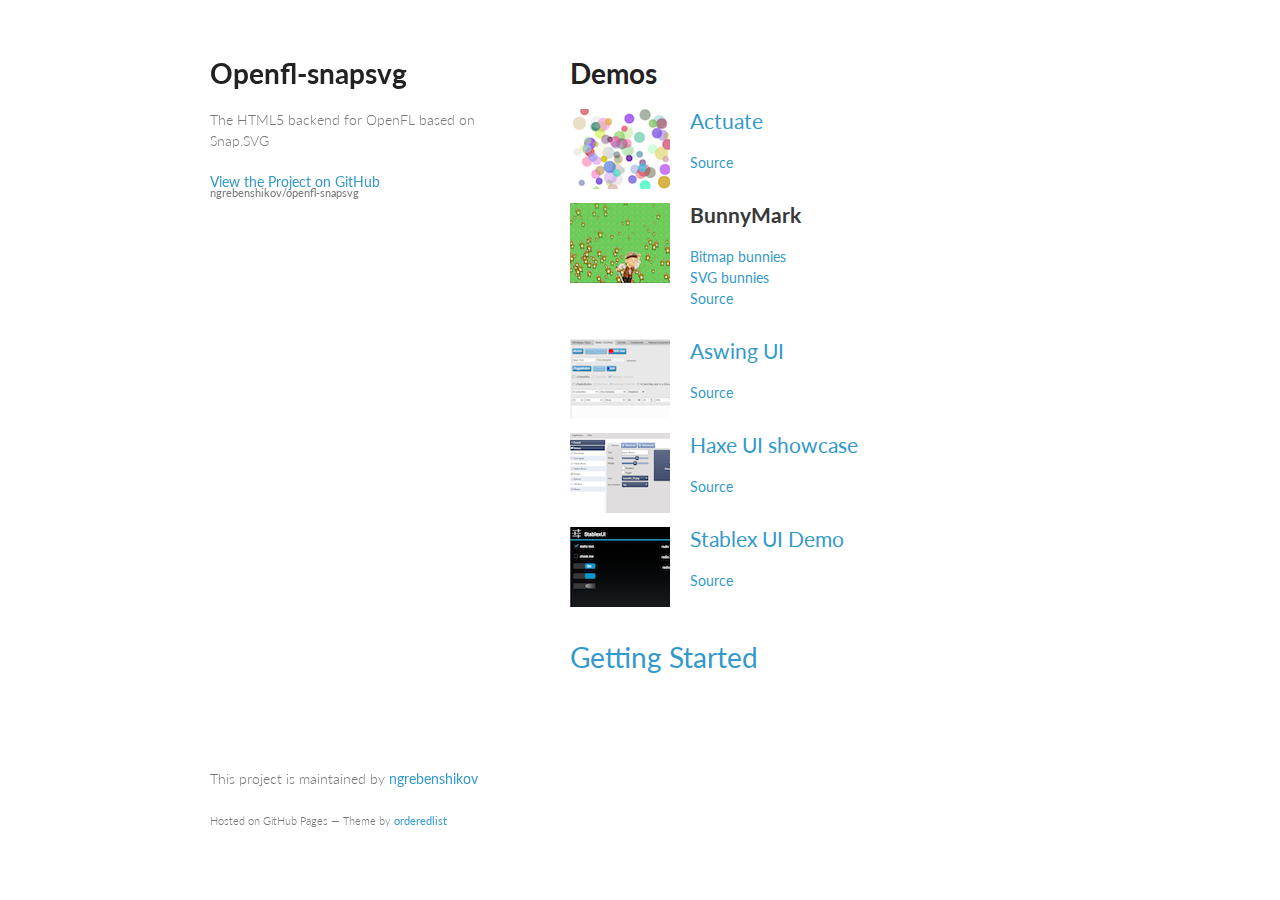
==== commit a083f4e2: "Demos compiled with v0.2" ====
--- a/index.html
+++ b/index.html
@@ -50,12 +50,8 @@
 				<h2><a href="demos/stablexui-demo/index.html">Stablex UI Demo</a></h2>
 				<div class="source"><a href="https://github.com/ngrebenshikov/StablexUI/tree/master/samples/demo">Source</a></div>
 			</div>
-
-			<h1><a name="getting-started" class="anchor" href="#getting-started"><span class="octicon octicon-link"></span></a>Getting Started</h1>
-			<p>For the "openfl-snapsvg" library, you can use a development build like this:</p>
-			<pre><code>haxelib git openfl-snapsvg https://github.com/ngrebenshikov/openfl-snapsvg</code></pre>
-			<p>Navigate to application.xml of your project and add the following before inclusion of OpenFL library:</p>
-			<pre><code>&lt;set name="html5-backend" value="openfl-snapsvg" /&gt;</code></pre>
+			<br/>
+			<h1><a href="https://github.com/ngrebenshikov/openfl-snapsvg#getting-started">Getting Started</a></h1>
 		</section>
 
 		<footer>
